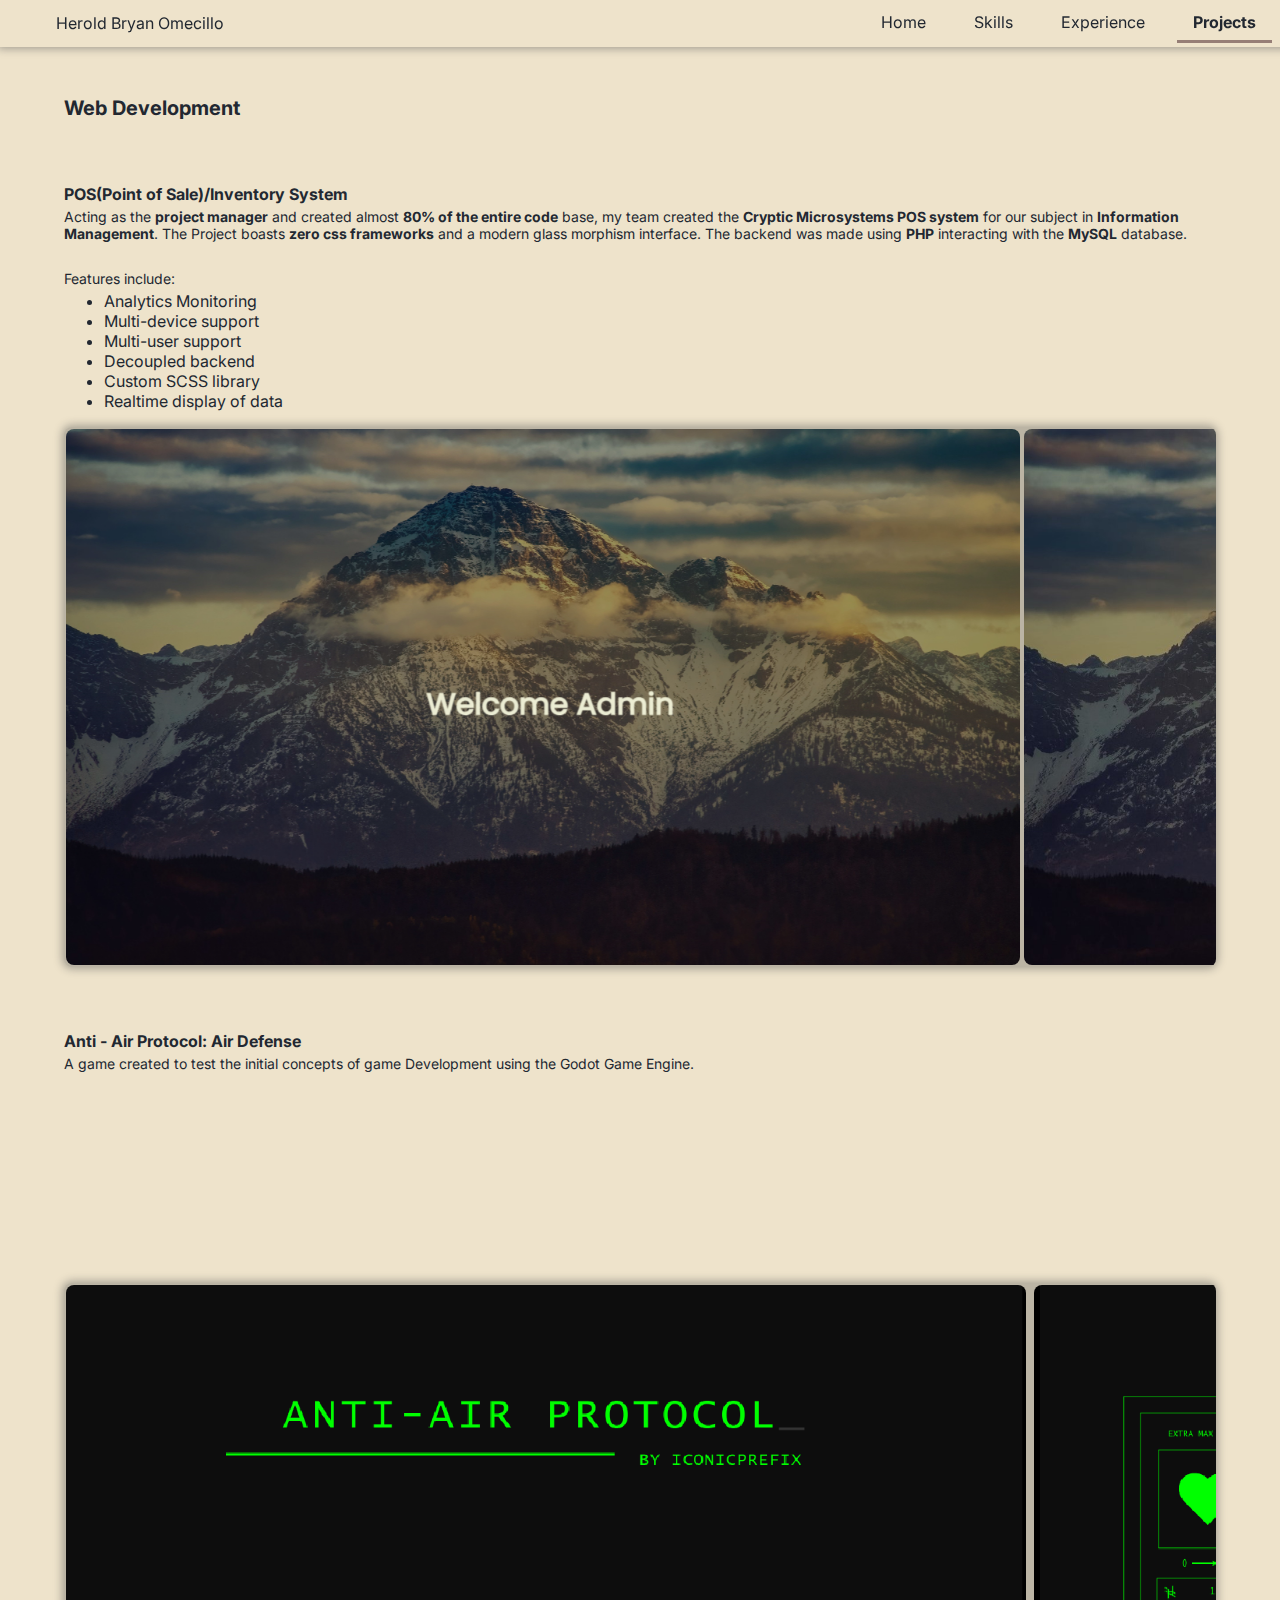
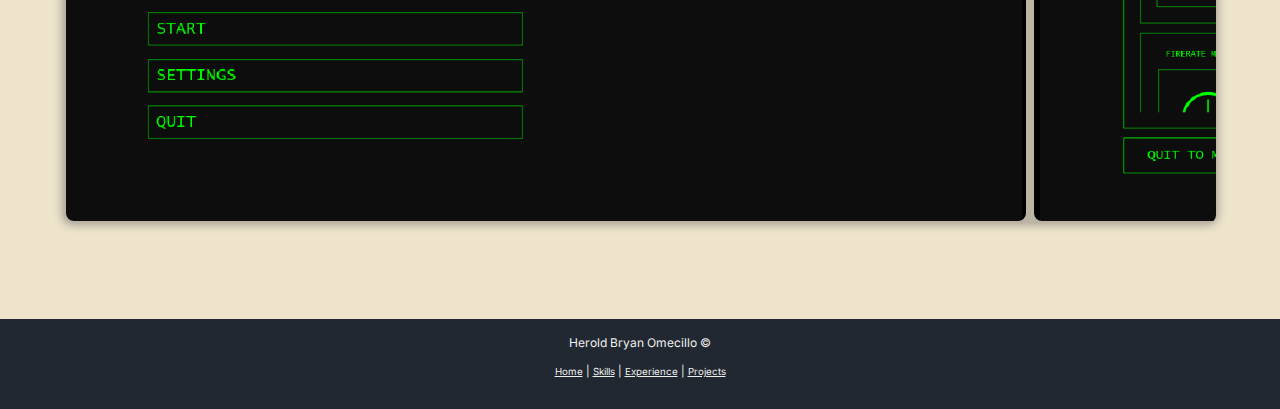
==== projects.html @ 1b8a7725 "Restructure" ====
<!DOCTYPE html>
<html lang="en">

<head>
    <meta charset="UTF-8">
    <meta name="viewport" content="width=device-width, initial-scale=1.0">

    <link rel="stylesheet" href="css/style.css">
    <!-- Libraries -->
    <link rel="preconnect" href="https://fonts.googleapis.com">
    <link rel="preconnect" href="https://fonts.gstatic.com" crossorigin>
    <script src="https://kit.fontawesome.com/fe8200e352.js" crossorigin="anonymous"></script>
    <link href="https://fonts.googleapis.com/css2?family=Inter:wght@100..900&display=swap" rel="stylesheet">
    <script src="https://code.jquery.com/jquery-3.7.1.min.js"></script>
    <script src="script/dropdown.js"></script>

    <title>Projects | H.B Omecillo Portfolio</title>
</head>

<body>
    <nav>
        <span> <i class="icon code dark"></i> Herold Bryan Omecillo</span>
        <ul>
            <a href="index.html">
                <li>Home</li>
            </a>
            <a href="skills.html">
                <li>Skills</li>
            </a>
            <a href="experience.html">
                <li>Experience</li>
            </a>
            <a href="projects.html">
                <li class="active">Projects</li>
            </a>
            <li id="burger-menu"><i class="icon burger-menu dark"></i>
                <ul class="menu hidden">
                    <a href="index.html">
                        <li>Home</li>
                    </a>
                    <a href="skills.html">
                        <li>Skills</li>
                    </a>
                    <a href="experience.html">
                        <li>Experience</li>
                    </a>
                    <a href="projects.html">
                        <li class="active">Projects</li>
                    </a>
                </ul>
            </li>

        </ul>
    </nav>

    <div class="box v gap-xl margin">
        <span class="text-header">Web Development</span>

        <div class="box v gap-m">
            <div class="box v gap-xs">
                <span class="text-subheader">POS(Point of Sale)/Inventory System</span>
                <span class="text-secondary">Acting as the <b>project manager</b> and created almost <b>80% of the entire code</b>
                    base, my team created the <b>Cryptic
                    Microsystems POS system</b> for our subject in <b>Information Management</b>. The Project boasts <b>zero css frameworks</b> and a 
                    modern glass morphism interface. The backend was made using <b>PHP</b> interacting with the <b>MySQL</b> database.

                </span>
                <br>
                <span class="text-secondary">Features include:</span>
                <ul>
                    <li>Analytics Monitoring</li>
                    <li>Multi-device support</li>
                    <li>Multi-user support</li>
                    <li>Decoupled backend</li>
                    <li>Custom SCSS library</li>
                    <li>Realtime display of data</li>
                </ul>

            </div>
            <div class="carousel">
                <img src="resources\project1\1.png" alt="" srcset="">
                <img src="resources\project1\2.jpg" alt="" srcset="">
                <img src="resources\project1\3.png" alt="" srcset="">
                <img src="resources\project1\4.png" alt="" srcset="">
                <img src="resources\project1\5.png" alt="" srcset="">
            </div>
        </div>

        <div class="box v gap-m">
            <div class="box v gap-xs">
                <span class="text-subheader">Anti - Air Protocol: Air Defense</span>
                <span class="text-secondary">
                    A game created to test the initial concepts of game Development using the Godot Game Engine.
                </span>
                <br>
                <iframe height="167" frameborder="0" src="https://itch.io/embed/2233948" width="552"><a href="https://iconicprefix.itch.io/anti-air-protocol">Anti - Air Protocol: Air Defense by IconicPrefix</a></iframe>

            </div>
            <div class="carousel">
                <img src="resources\project2\1.png" alt="" srcset="">
                <img src="resources\project2\2.jpg" alt="" srcset="">
                <img src="resources\project2\3.png" alt="" srcset="">
                <img src="resources\project2\4.png" alt="" srcset="">
                <img src="resources\project2\5.png" alt="" srcset="">
            </div>
        </div>

    </div>

    <footer>
        <div class="box v xl align-center">
            Herold Bryan Omecillo ©
            <br>
            <br>
            <span> <a href="index.html">Home</a> | <a href="skills.html">Skills</a> | <a
                    href="experience.html">Experience</a> | <a href="projects.html">Projects</a></span>
            <br>
        </div>
    </footer>
</body>

</html>
---- css/style.css ----
.text-secondary {
  font-size: 0.875rem;
}
.text-header {
  font-size: 1.25rem;
  font-weight: bold;
}
.text-subheader {
  font-size: 1rem;
  font-weight: bold;
}
.text-big-header {
  font-size: 1.5rem;
  font-weight: bold;
}
.text.no-wrap, .no-wrap.text-secondary, .no-wrap.text-header, .no-wrap.text-subheader, .no-wrap.text-big-header {
  text-wrap: nowrap;
}
.text.center, .center.text-secondary, .center.text-header, .center.text-subheader, .center.text-big-header {
  text-align: center;
}
.text.light, .light.text-secondary, .light.text-header, .light.text-subheader, .light.text-big-header {
  color: #EEEEEE;
}
.text.gray, .gray.text-secondary, .gray.text-header, .gray.text-subheader, .gray.text-big-header {
  color: #4a484d;
}

* {
  margin: 0;
  color: #222831;
  font-family: "Inter", "Lucida Sans", "Lucida Sans Regular", "Lucida Grande", "Lucida Sans Unicode", Geneva, Verdana, sans-serif;
}

body {
  background-color: #EEE3CB;
}

.debug-box {
  background-color: red;
  border: solid 2px blue;
}

.grid {
  display: grid;
  row-gap: 0.5em;
  column-gap: 0.5em;
  grid-template-columns: repeat(auto-fit, minmax(400px, 1fr));
}
.grid.home {
  grid-template-columns: 1fr 1fr;
}
.grid.techstack {
  grid-template-columns: repeat(auto-fit, minmax(100px, 4fr));
}
.grid.card-list {
  grid-template-columns: repeat(auto-fit, minmax(350px, 1fr));
  row-gap: 1em;
  column-gap: 1em;
}

.box {
  display: flex;
  padding: 0.25em 0.5em;
  border-radius: 0.5em;
  padding: 0;
}
.box.v {
  flex-direction: column;
}
.box.panel, .box.panel-dashed, .box.panel-primary {
  padding: 0.25em 0.5em;
  border-radius: 0.5em;
  padding: 0.5em 1em;
}
.box.panel-primary {
  color: #EEEEEE;
  background-color: #222831;
}
.box.panel-dashed {
  border-style: dashed;
  border-color: #222831;
}
.box.panel.xs, .box.xs.panel-primary, .box.xs.panel-dashed {
  padding: 0.25em 0.5em;
  border-radius: 0.5em;
  padding: 0.125em 0.25em;
}
.box.panel.s, .box.s.panel-primary, .box.s.panel-dashed {
  padding: 0.25em 0.5em;
  border-radius: 0.5em;
  padding: 0.25em 0.5em;
}
.box.panel.m, .box.m.panel-primary, .box.m.panel-dashed {
  padding: 0.25em 0.5em;
  border-radius: 0.5em;
  padding: 0.5em 1em;
}
.box.panel.l, .box.l.panel-primary, .box.l.panel-dashed {
  padding: 0.25em 0.5em;
  border-radius: 0.5em;
  padding: 1em 2em;
}
.box.panel.xl, .box.xl.panel-primary, .box.xl.panel-dashed {
  padding: 0.25em 0.5em;
  border-radius: 0.5em;
  padding: 2em 4em;
}
.box.full-height {
  height: 80vh;
}
.box.grow {
  flex-grow: 2;
}
.box.align-center {
  align-items: center;
}
.box.justify-center {
  justify-content: center;
}
.box.gap-xs {
  gap: 0.25em;
}
.box.gap-s {
  gap: 0.5em;
}
.box.gap-m {
  gap: 1em;
}
.box.gap-l {
  gap: 2em;
}
.box.gap-xl {
  gap: 4em;
}

.margin {
  padding: 2em 4em;
}

@media only screen and (max-width: 650px) {
  .margin {
    padding: 1em 2em;
  }
}
body > .margin:first-of-type {
  margin-top: calc(2em + 2rem);
}

.portrait {
  border-radius: 50%;
  max-width: 30vh;
  aspect-ratio: 1/1;
  object-fit: cover;
}

.card-list .item {
  box-shadow: 0px 0px 8px 2px rgba(34, 40, 49, 0.35);
  padding: 1em;
  list-style: none;
  transition: all 0.25s cubic-bezier(0.16, 1, 0.3, 1);
}
.card-list .item:hover {
  transform: scale(1.05);
}

.icon {
  display: inline-block;
  height: 1em;
  width: 1em;
  margin-right: 5px;
}
.icon.small {
  height: 0.8rem;
  width: 0.8rem;
}
.icon.large {
  height: 3rem;
  width: 3rem;
}
.icon.responsive {
  height: 5rem;
  width: 5rem;
}
@media only screen and (max-width: 650px) {
  .icon.responsive {
    height: 3rem;
    width: 3rem;
  }
}
.icon.larger {
  height: 6rem;
  width: 6rem;
}
.icon.extra-large {
  height: 9rem;
  width: 9rem;
}
.icon.fill-height {
  height: 100%;
  aspect-ratio: 1/1;
}
.icon.expand {
  width: 100%;
  height: fit-content;
}
.icon.expand-contain {
  width: 100%;
  height: 100%;
  transform: scale(80%, 80%);
}
.icon.light {
  -webkit-filter: saturate(0%) brightness(0%) invert(93.3333333333%) opacity(1);
  filter: saturate(0%) brightness(0%) invert(93.3333333333%) opacity(1);
  filter: url('data:image/svg+xml;utf8,  <svg xmlns="http://www.w3.org/2000/svg">    <filter id="recolor" color-interpolation-filters="sRGB">      <feColorMatrix type="matrix" values="        0 0 0 0 0.9333333333        0 0 0 0 0.9333333333        0 0 0 0 0.9333333333        0 0 0 1 0      "/>    </filter>  </svg>  #recolor');
}
.icon.dark {
  -webkit-filter: saturate(0%) brightness(0%) invert(16.2745098039%) opacity(1);
  filter: saturate(0%) brightness(0%) invert(16.2745098039%) opacity(1);
  filter: url('data:image/svg+xml;utf8,  <svg xmlns="http://www.w3.org/2000/svg">    <filter id="recolor" color-interpolation-filters="sRGB">      <feColorMatrix type="matrix" values="        0 0 0 0 0.1333333333        0 0 0 0 0.1568627451        0 0 0 0 0.1921568627        0 0 0 1 0      "/>    </filter>  </svg>  #recolor');
}
.icon.gray-color {
  -webkit-filter: saturate(0%) brightness(0%) invert(29.2156862745%) opacity(1);
  filter: saturate(0%) brightness(0%) invert(29.2156862745%) opacity(1);
  filter: url('data:image/svg+xml;utf8,  <svg xmlns="http://www.w3.org/2000/svg">    <filter id="recolor" color-interpolation-filters="sRGB">      <feColorMatrix type="matrix" values="        0 0 0 0 0.2901960784        0 0 0 0 0.2823529412        0 0 0 0 0.3019607843        0 0 0 1 0      "/>    </filter>  </svg>  #recolor');
}
.icon.positive {
  -webkit-filter: saturate(0%) brightness(0%) invert(64.1176470588%) opacity(1);
  filter: saturate(0%) brightness(0%) invert(64.1176470588%) opacity(1);
  filter: url('data:image/svg+xml;utf8,  <svg xmlns="http://www.w3.org/2000/svg">    <filter id="recolor" color-interpolation-filters="sRGB">      <feColorMatrix type="matrix" values="        0 0 0 0 0.4745098039        0 0 0 0 0.8078431373        0 0 0 0 0.4784313725        0 0 0 1 0      "/>    </filter>  </svg>  #recolor');
}
.icon.negative {
  -webkit-filter: saturate(0%) brightness(0%) invert(64.1176470588%) opacity(1);
  filter: saturate(0%) brightness(0%) invert(64.1176470588%) opacity(1);
  filter: url('data:image/svg+xml;utf8,  <svg xmlns="http://www.w3.org/2000/svg">    <filter id="recolor" color-interpolation-filters="sRGB">      <feColorMatrix type="matrix" values="        0 0 0 0 0.8078431373        0 0 0 0 0.4745098039        0 0 0 0 0.4745098039        0 0 0 1 0      "/>    </filter>  </svg>  #recolor');
}
.icon.html {
  content: url(" resources/icons/html.svg");
}
.icon.css {
  content: url(" resources/icons/css.svg");
}
.icon.sass {
  content: url(" resources/icons/sass.svg");
}
.icon.javascript {
  content: url(" resources/icons/javascript.svg");
}
.icon.jquery {
  content: url(" resources/icons/jquery.svg");
}
.icon.mysql {
  content: url(" resources/icons/mysql.svg");
}
.icon.java {
  content: url(" resources/icons/java.svg");
}
.icon.php {
  content: url(" resources/icons/php.svg");
}
.icon.python {
  content: url(" resources/icons/python.svg");
}
.icon.godot {
  content: url(" resources/icons/godot.svg");
}
.icon.c {
  content: url(" resources/icons/c.svg");
}
.icon.c-sharp {
  content: url(" resources/icons/c-sharp.svg");
}
.icon.burger-menu {
  content: url(" resources/icons/burger-menu.svg");
}
.icon.code {
  content: url(" resources/icons/code.svg");
}
.icon.down-arrow {
  content: url(" resources/icons/down-arrow.svg");
}
.icon.circle-dashed {
  content: url(" resources/icons/circle-dashed.svg");
}

.hovering-anim {
  animation: hovering 1.5s ease 9s infinite forwards;
}

@keyframes hovering {
  0% {
    transform: translateY(0%);
  }
  60% {
    transform: translateY(-35%);
  }
  100% {
    transform: translateY(0%);
  }
}
.rotate {
  width: 30vh;
  height: 30vh;
  position: absolute;
  animation: rotating 30s linear 0s infinite both;
}

@keyframes rotating {
  0% {
    transform: scale(1.25) rotate(0deg);
  }
  100% {
    transform: scale(1.25) rotate(360deg);
  }
}
.file-upload {
  transition: 0.2s background-color ease;
}
.file-upload.is-dragover {
  background-color: rgba(112, 112, 112, 0.3411764706);
}
.file-upload > .uploading,
.file-upload .success-upload {
  display: none;
}

input {
  border-style: none;
  font-size: 1rem;
  padding: 0.5em 1em;
  color: #EEEEEE;
  background-color: #222831;
  border-radius: 0.25em;
}

button {
  border-style: none;
  font-size: 1rem;
  padding: 0.5em 1em;
  color: #EEEEEE;
  background-color: #222831;
  border-radius: 1em;
  cursor: pointer;
}
button:hover {
  box-shadow: 0px 0px 8px 2px rgba(34, 40, 49, 0.35);
}

@keyframes swipedown {
  100% {
    transform: translate(0, 0);
  }
}
nav {
  z-index: 100;
  box-shadow: 0px 0px 8px 2px rgba(34, 40, 49, 0.35);
  background-color: #EEE3CB;
  padding: 0.25em 0.5em;
  display: flex;
  flex-direction: row;
  justify-content: space-between;
  position: fixed;
  top: 0px;
  width: 100%;
}
nav a {
  text-decoration: none;
}
nav.home {
  transform: translateY(-100%);
  animation: swipedown 1s ease 7s 1 forwards;
}
nav span {
  padding: 0.25em 0.5em;
  display: flex;
  align-self: center;
  border-bottom: solid 3px transparent;
  flex-grow: 1;
  transform: translateY(5px);
}
nav span .icon {
  padding: 0.25em 0.5em;
  display: flex;
  flex-grow: 0;
  align-self: center;
  width: fit-content;
  width: auto;
  transform: translateY(-3.5px);
  height: 1.2rem;
  width: 1.2rem;
}
nav #burger-menu {
  display: none;
}
@media only screen and (max-width: 650px) {
  nav li {
    display: none;
  }
  nav .menu > li {
    display: flex;
  }
  nav #burger-menu {
    display: flex;
  }
}
nav li {
  text-decoration: none;
  list-style: none;
  padding: 0.5em 1em;
  margin: 0;
  margin-right: 1rem;
  box-shadow: 0px 0px 8px 2px rgba(0, 0, 0, 0);
  transition: all 0.4s cubic-bezier(0.16, 1, 0.3, 1);
  cursor: pointer;
  border-bottom: solid 3px transparent;
}
nav li:hover {
  border-bottom: solid 3px #967E76;
}
nav li.active {
  border-bottom: solid 3px #967E76;
  font-weight: bold;
}
nav ul {
  margin: 0;
  padding: 0;
  display: flex;
  flex-direction: row;
}
nav .icon {
  width: 100%;
}
nav .menu {
  flex-direction: column;
  display: flex;
  position: absolute;
  right: 1em;
  top: 3.5em;
  width: 70%;
  background-color: #EEE3CB;
  padding: 0 1em;
  overflow: hidden;
  transition: all 0.6s ease;
}
nav .menu.show {
  box-shadow: 0px 0px 8px 2px rgba(34, 40, 49, 0.35);
  height: 10em;
}
nav .menu.hidden {
  box-shadow: 0px 0px 8px 2px rgba(0, 0, 0, 0);
  height: 0px;
}

.greeting {
  -webkit-user-select: none;
  /* Safari */
  -ms-user-select: none;
  /* IE 10 and IE 11 */
  user-select: none;
  /* Standard syntax */
  font-size: 4em;
  position: absolute;
  display: flex;
  justify-content: center;
  align-items: center;
  height: 85vh;
  width: 100%;
  opacity: 0;
  transform: translateY(-25%);
  animation: slidein 5s ease 1.5s 1 forwards;
}

body.home > div {
  opacity: 0;
  animation: fadein 1.5s ease 7.5s 1 forwards;
}

@keyframes fadein {
  0% {
    opacity: 0;
  }
  100% {
    opacity: 1;
  }
}
@keyframes slidein {
  0% {
    opacity: 0;
  }
  20% {
    opacity: 1;
  }
  50% {
    opacity: 1;
    transform: translateY(0%);
  }
  80% {
    opacity: 1;
    transform: translateY(-2%);
  }
  90% {
    opacity: 0;
  }
  100% {
    opacity: 0;
    transform: translateY(20%);
  }
}
footer {
  background-color: #222831;
  margin-top: 4em;
  width: 100%;
  padding: 1em 0px;
}
footer > div {
  color: #EEEEEE;
  font-size: 0.75rem;
}
footer > div > * > * {
  color: #EEEEEE;
  font-size: 0.9em;
}
footer > div > * {
  color: #EEEEEE;
  font-size: 0.9em;
}

.hover-icon {
  transition: all 0.35s cubic-bezier(0.16, 1, 0.3, 1);
}
.hover-icon:hover {
  transform: scale(1.2);
}

.carousel {
  width: 100%;
  height: 60vh;
  display: flex;
  flex-direction: row;
  overflow-x: scroll;
  border-radius: 0.5em;
  box-shadow: 0px 0px 8px 2px rgba(34, 40, 49, 0.35);
  background-color: rgba(34, 40, 49, 0.25);
}
.carousel img {
  border-radius: 0.5em;
  margin: 0.125em;
}
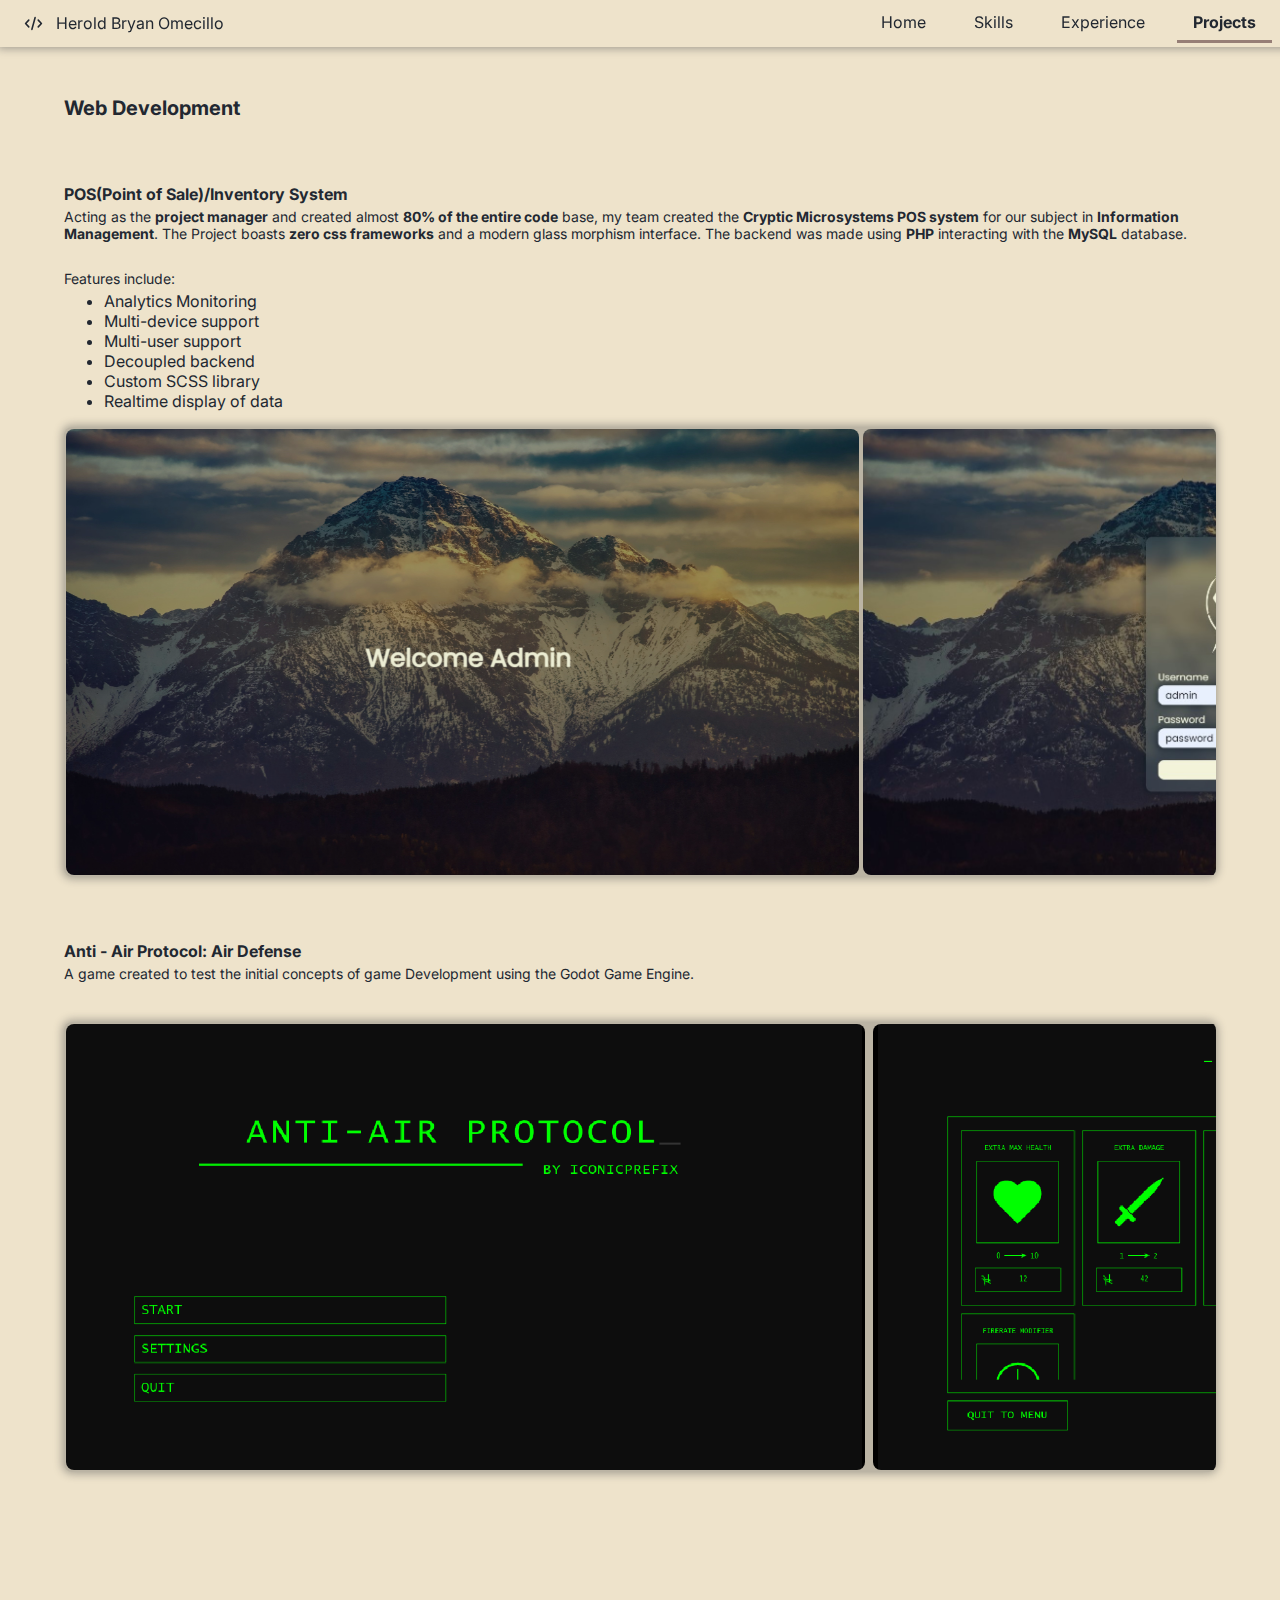
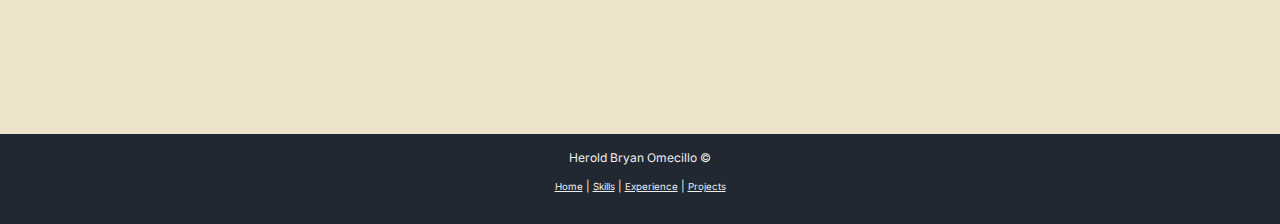
==== commit 7b7d6834: "Fixed Responsive Issues in Mobile" ====
--- a/projects.html
+++ b/projects.html
@@ -93,7 +93,6 @@
                     A game created to test the initial concepts of game Development using the Godot Game Engine.
                 </span>
                 <br>
-                <iframe height="167" frameborder="0" src="https://itch.io/embed/2233948" width="552"><a href="https://iconicprefix.itch.io/anti-air-protocol">Anti - Air Protocol: Air Defense by IconicPrefix</a></iframe>
 
             </div>
             <div class="carousel">
@@ -103,6 +102,8 @@
                 <img src="resources\project2\4.png" alt="" srcset="">
                 <img src="resources\project2\5.png" alt="" srcset="">
             </div>
+            <iframe style="align-self: center; border-radius: 10px;" height="150" frameborder="0" src="https://itch.io/embed/2233948" width="100%"><a href="https://iconicprefix.itch.io/anti-air-protocol">Anti - Air Protocol: Air Defense by IconicPrefix</a></iframe>
+
         </div>
 
     </div>
--- a/css/style.css
+++ b/css/style.css
@@ -235,52 +235,52 @@
   filter: url('data:image/svg+xml;utf8,  <svg xmlns="http://www.w3.org/2000/svg">    <filter id="recolor" color-interpolation-filters="sRGB">      <feColorMatrix type="matrix" values="        0 0 0 0 0.8078431373        0 0 0 0 0.4745098039        0 0 0 0 0.4745098039        0 0 0 1 0      "/>    </filter>  </svg>  #recolor');
 }
 .icon.html {
-  content: url(" resources/icons/html.svg");
+  content: url("../resources/icons/html.svg");
 }
 .icon.css {
-  content: url(" resources/icons/css.svg");
+  content: url("../resources/icons/css.svg");
 }
 .icon.sass {
-  content: url(" resources/icons/sass.svg");
+  content: url("../resources/icons/sass.svg");
 }
 .icon.javascript {
-  content: url(" resources/icons/javascript.svg");
+  content: url("../resources/icons/javascript.svg");
 }
 .icon.jquery {
-  content: url(" resources/icons/jquery.svg");
+  content: url("../resources/icons/jquery.svg");
 }
 .icon.mysql {
-  content: url(" resources/icons/mysql.svg");
+  content: url("../resources/icons/mysql.svg");
 }
 .icon.java {
-  content: url(" resources/icons/java.svg");
+  content: url("../resources/icons/java.svg");
 }
 .icon.php {
-  content: url(" resources/icons/php.svg");
+  content: url("../resources/icons/php.svg");
 }
 .icon.python {
-  content: url(" resources/icons/python.svg");
+  content: url("../resources/icons/python.svg");
 }
 .icon.godot {
-  content: url(" resources/icons/godot.svg");
+  content: url("../resources/icons/godot.svg");
 }
 .icon.c {
-  content: url(" resources/icons/c.svg");
+  content: url("../resources/icons/c.svg");
 }
 .icon.c-sharp {
-  content: url(" resources/icons/c-sharp.svg");
+  content: url("../resources/icons/c-sharp.svg");
 }
 .icon.burger-menu {
-  content: url(" resources/icons/burger-menu.svg");
+  content: url("../resources/icons/burger-menu.svg");
 }
 .icon.code {
-  content: url(" resources/icons/code.svg");
+  content: url("../resources/icons/code.svg");
 }
 .icon.down-arrow {
-  content: url(" resources/icons/down-arrow.svg");
+  content: url("../resources/icons/down-arrow.svg");
 }
 .icon.circle-dashed {
-  content: url(" resources/icons/circle-dashed.svg");
+  content: url("../resources/icons/circle-dashed.svg");
 }
 
 .hovering-anim {
@@ -396,7 +396,7 @@
   nav li {
     display: none;
   }
-  nav .menu > li {
+  nav .menu > * > li {
     display: flex;
   }
   nav #burger-menu {
@@ -534,7 +534,7 @@
 
 .carousel {
   width: 100%;
-  height: 60vh;
+  height: 50vh;
   display: flex;
   flex-direction: row;
   overflow-x: scroll;
@@ -542,6 +542,11 @@
   box-shadow: 0px 0px 8px 2px rgba(34, 40, 49, 0.35);
   background-color: rgba(34, 40, 49, 0.25);
 }
+@media only screen and (max-width: 650px) {
+  .carousel {
+    height: 50vw;
+  }
+}
 .carousel img {
   border-radius: 0.5em;
   margin: 0.125em;
